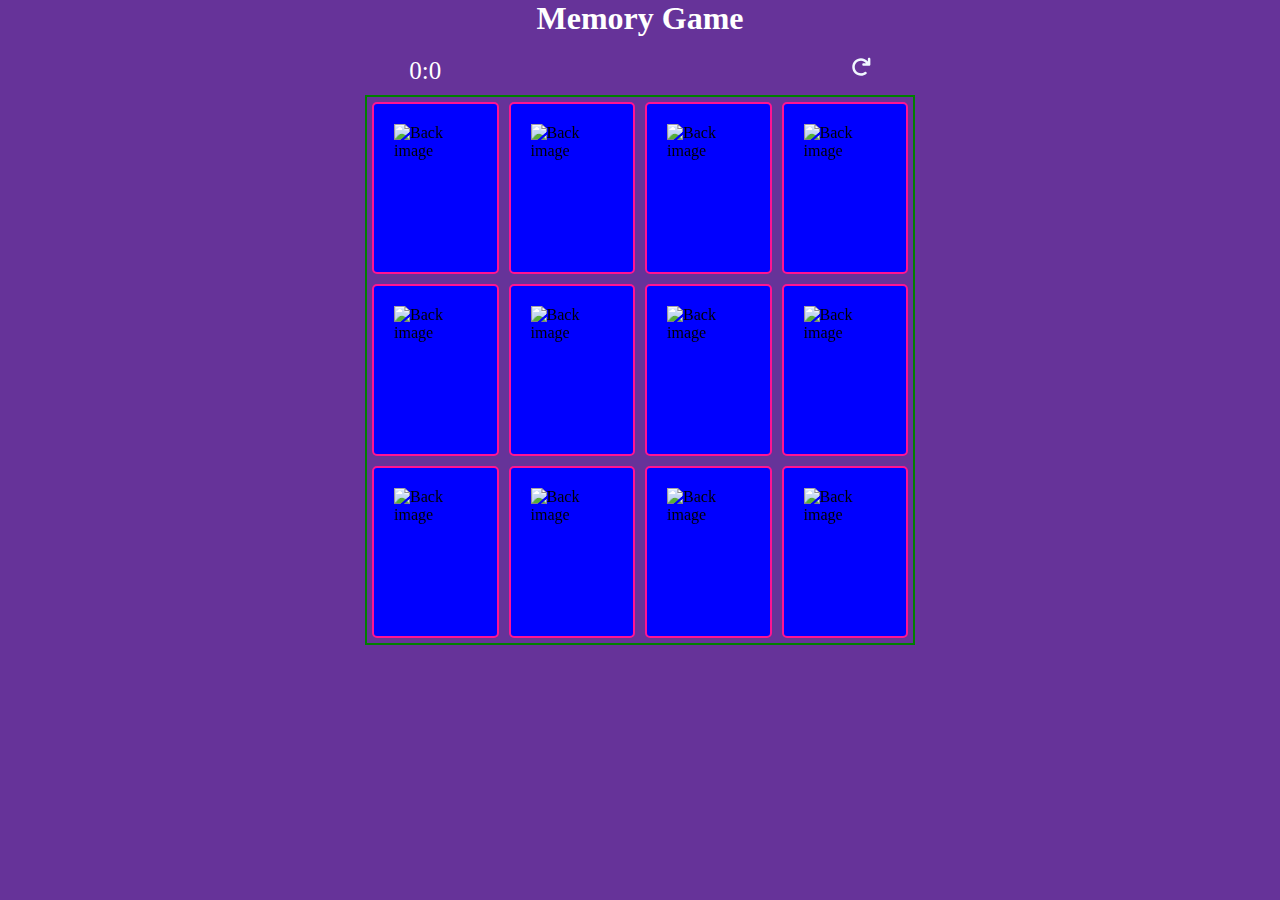
==== index2.html @ 386a25b5 "edited CSS and added refresh property" ====
<!DOCTYPE html>
<html lang="en">
<head>
    <meta charset="UTF-8">
    <meta http-equiv="X-UA-Compatible" content="IE=edge">
    <meta name="viewport" content="width=device-width, initial-scale=1.0">

    <link rel="stylesheet" href="style2.css">
    <title> Memory Game </title>
</head>
<body>

    
      <h1>Memory Game</h1> 

        <div class="topTools">            
            <!-- <span class="moves"> Move(s)</span> -->
            <span class="time">0:0</span>        
            <span class="refresh"><img src="./assets/refresh.svg" alt="refreshImage"></i></span>
        </div> 


    <section class="memory-game">    
        <div class="memory-card" data-id="1"> 
            <img class="front-face" src="https://pngpress.com/wp-content/uploads/2020/04/HTML-logo-300x300.png" alt="Front image">
            <img class="back-face" src="https://external-content.duckduckgo.com/iu/?u=https%3A%2F%2Fkronozio.blob.core.windows.net%2Fimages%2Fcard%2F9a2c89aa92f44afcb61962708c95cfa4_front.jpg&f=1&nofb=1" alt="Back image">
        </div>
        <div class="memory-card" data-id="1">
            <img class="front-face" src="https://pngpress.com/wp-content/uploads/2020/04/HTML-logo-300x300.png" alt="Front image">
            <img class="back-face" src="https://external-content.duckduckgo.com/iu/?u=https%3A%2F%2Fkronozio.blob.core.windows.net%2Fimages%2Fcard%2F9a2c89aa92f44afcb61962708c95cfa4_front.jpg&f=1&nofb=1" alt="Back image">
        </div>
        <div class="memory-card" data-id="2">
            <img class="front-face" src="https://botw-pd.s3.amazonaws.com/styles/logo-thumbnail/s3/042015/css3.png?itok=OlYIVwA0" alt="Front image">
            <img class="back-face" src="https://external-content.duckduckgo.com/iu/?u=https%3A%2F%2Fkronozio.blob.core.windows.net%2Fimages%2Fcard%2F9a2c89aa92f44afcb61962708c95cfa4_front.jpg&f=1&nofb=1" alt="Back image">
        </div>
        <div class="memory-card" data-id="2">
            <img class="front-face" src="https://botw-pd.s3.amazonaws.com/styles/logo-thumbnail/s3/042015/css3.png?itok=OlYIVwA0" alt="Front image">
            <img class="back-face" src="https://external-content.duckduckgo.com/iu/?u=https%3A%2F%2Fkronozio.blob.core.windows.net%2Fimages%2Fcard%2F9a2c89aa92f44afcb61962708c95cfa4_front.jpg&f=1&nofb=1" alt="Back image">
        </div>
        <div class="memory-card" data-id="3">
            <img class="front-face" src="https://www.ocpsoft.org/wp-content/uploads/2013/01/javascript_logo_unofficial-300x300.png" alt="Front image">
            <img class="back-face" src="https://external-content.duckduckgo.com/iu/?u=https%3A%2F%2Fkronozio.blob.core.windows.net%2Fimages%2Fcard%2F9a2c89aa92f44afcb61962708c95cfa4_front.jpg&f=1&nofb=1" alt="Back image">
        </div>
        <div class="memory-card" data-id="3">
            <img class="front-face" src="https://www.ocpsoft.org/wp-content/uploads/2013/01/javascript_logo_unofficial-300x300.png" alt="Front image">
            <img class="back-face" src="https://external-content.duckduckgo.com/iu/?u=https%3A%2F%2Fkronozio.blob.core.windows.net%2Fimages%2Fcard%2F9a2c89aa92f44afcb61962708c95cfa4_front.jpg&f=1&nofb=1" alt="Back image">
        </div>
        <div class="memory-card" data-id="4">
            <img class="front-face" src="https://www.pine64.org/wp-content/uploads/2019/04/github-logo.jpg" alt="Front image">
            <img class="back-face" src="https://external-content.duckduckgo.com/iu/?u=https%3A%2F%2Fkronozio.blob.core.windows.net%2Fimages%2Fcard%2F9a2c89aa92f44afcb61962708c95cfa4_front.jpg&f=1&nofb=1" alt="Back image">
        </div>
        <div class="memory-card" data-id="4">
            <img class="front-face" src="https://www.pine64.org/wp-content/uploads/2019/04/github-logo.jpg" alt="Front image">
            <img class="back-face" src="https://external-content.duckduckgo.com/iu/?u=https%3A%2F%2Fkronozio.blob.core.windows.net%2Fimages%2Fcard%2F9a2c89aa92f44afcb61962708c95cfa4_front.jpg&f=1&nofb=1" alt="Back image">
        </div>
        <div class="memory-card" data-id="5">
            <img class="front-face" src="https://proyectosbeta.net/wp-content/uploads/2016/10/Logo-StackOverFlow.png" alt="Front image">
            <img class="back-face" src="https://external-content.duckduckgo.com/iu/?u=https%3A%2F%2Fkronozio.blob.core.windows.net%2Fimages%2Fcard%2F9a2c89aa92f44afcb61962708c95cfa4_front.jpg&f=1&nofb=1" alt="Back image">
        </div>
        <div class="memory-card" data-id="5">
            <img class="front-face" src="https://proyectosbeta.net/wp-content/uploads/2016/10/Logo-StackOverFlow.png" alt="Front image">
            <img class="back-face" src="https://external-content.duckduckgo.com/iu/?u=https%3A%2F%2Fkronozio.blob.core.windows.net%2Fimages%2Fcard%2F9a2c89aa92f44afcb61962708c95cfa4_front.jpg&f=1&nofb=1" alt="Back image">
        </div>
        <div class="memory-card" data-id="6">
            <img class="front-face" src="https://www.deepnetsecurity.com/wp-content/uploads/2014/03/linux-logo.jpg" alt="Front image">
            <img class="back-face" src="https://external-content.duckduckgo.com/iu/?u=https%3A%2F%2Fkronozio.blob.core.windows.net%2Fimages%2Fcard%2F9a2c89aa92f44afcb61962708c95cfa4_front.jpg&f=1&nofb=1" alt="Back image">
        </div>
        <div class="memory-card" data-id="6">
            <img class="front-face" src="https://www.deepnetsecurity.com/wp-content/uploads/2014/03/linux-logo.jpg" alt="Front image">
            <img class="back-face" src="https://external-content.duckduckgo.com/iu/?u=https%3A%2F%2Fkronozio.blob.core.windows.net%2Fimages%2Fcard%2F9a2c89aa92f44afcb61962708c95cfa4_front.jpg&f=1&nofb=1" alt="Back image">
        </div>
    </section>

   <script src="app2.js"></script>
</body>
</html>
---- style2.css ----
* {
    padding:0;
    margin:0;
    box-sizing: border-box;
}

body{
    height: 100%;
    width: 100%;
    background-color: rebeccapurple;
}

h1{
color: white;
text-align: center;
}

.topTools{
    display: flex;
    justify-content: space-evenly;  
    margin: 20px 0 10px 0;

}


.topTools .time {
    font-weight: 200;
    font-size: 25px;
    color: white;
}

.topTools img {
    width: 20px;
    height: 20px;

}


.memory-game{
    border: 2px solid green;
    width: 550px;
    margin: auto;
    height:550px;
    display: flex;
    flex-wrap: wrap;
    perspective: 1000px;
}

.memory-card{
    margin: 5px;
    width: calc(25% - 10px);
    height: calc(33.333% - 10px);
    position: relative;
    transform: scale(1);
    transform-style: preserve-3d; 
    transition: transform .5s;  /* dönme efekti verir*/
}

.memory-card:active {
    transform: scale(.97);
    transition: transform .2s;
}

.memory-card.flip {
    transform: rotateY(180deg);
}

.front-face,
.back-face{
    border: 2px solid deeppink;
    position: absolute;
    height: 100%;
    width: 100%;
    padding: 20px;
    backface-visibility: hidden;
    border-radius: 5px;
    background-color: blue;
}

.front-face {
    transform: rotateY(180deg);
}

img {
    width: 100px;
}
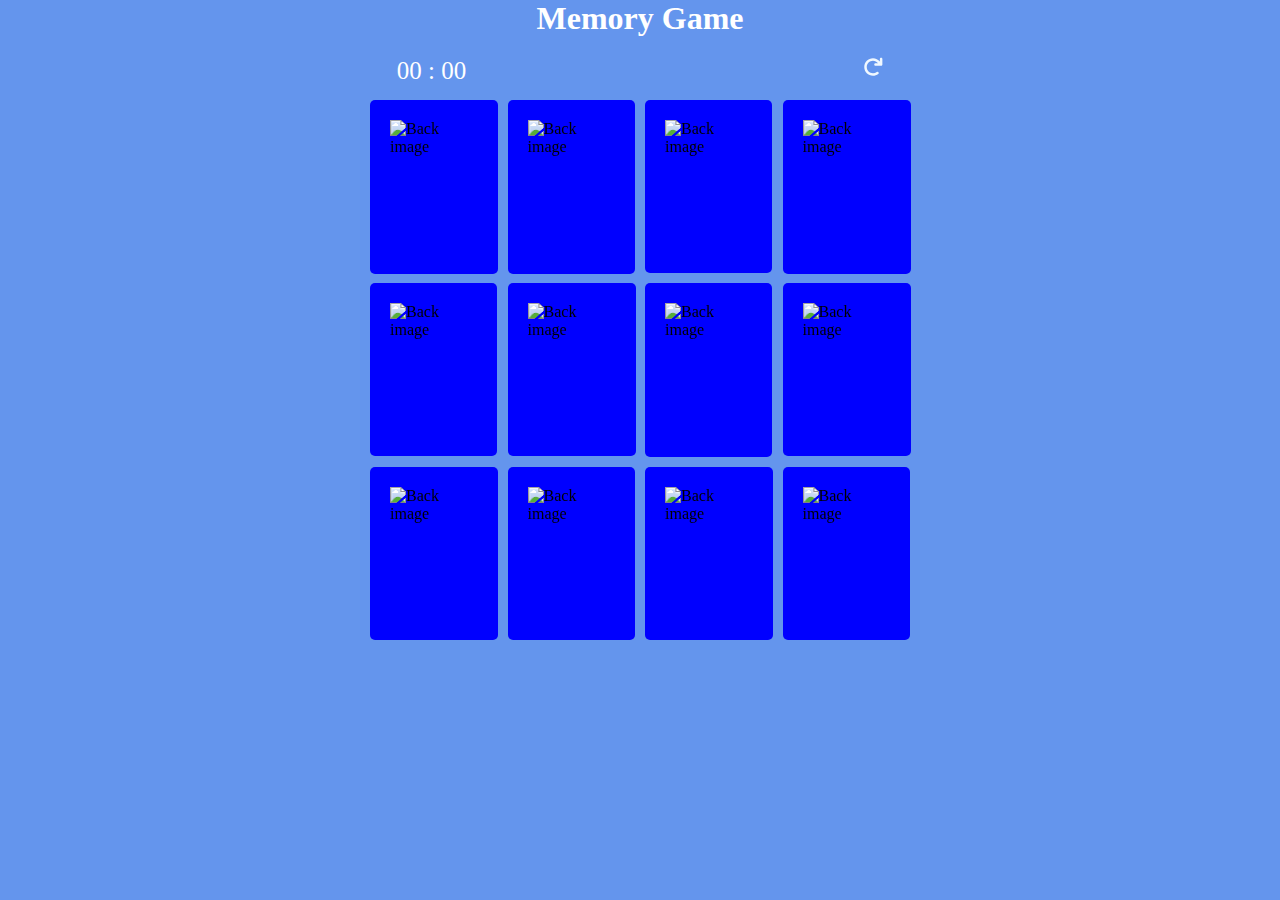
==== commit 888b3662: "edited CSS and edited startTime function" ====
--- a/index2.html
+++ b/index2.html
@@ -15,7 +15,12 @@
 
         <div class="topTools">            
             <!-- <span class="moves"> Move(s)</span> -->
-            <span class="time">0:0</span>        
+            <div class="time">
+                <span class="minute">00</span>
+                <span>:</span>
+                <span class="second">00</span>
+             </div>
+                   
             <span class="refresh"><img src="./assets/refresh.svg" alt="refreshImage"></i></span>
         </div> 
 
@@ -71,6 +76,19 @@
         </div>
     </section>
 
+
+    <!-- Oyun tamamlaninca çikacak ekran -->
+    <section id="congratsSection" class="hidden">   
+        <div id="congratsDiv">
+            <h2>Congrats</h2>
+            <p class="final"></p>
+            <br>
+            <p>
+                <a class="again">Play Again !! </a>
+            </p>
+        </div>
+    </section>
+
    <script src="app2.js"></script>
 </body>
 </html>--- a/style2.css
+++ b/style2.css
@@ -7,7 +7,8 @@
 body{
     height: 100%;
     width: 100%;
-    background-color: rebeccapurple;
+    /* background: #ffffff url('https://res.cloudinary.com/rdelk/image/upload/v1528058711/FEND%20-%20Project%202/geometry2.png') */
+    background-color: cornflowerblue;
 }
 
 h1{
@@ -22,7 +23,6 @@
 
 }
 
-
 .topTools .time {
     font-weight: 200;
     font-size: 25px;
@@ -32,12 +32,10 @@
 .topTools img {
     width: 20px;
     height: 20px;
-
 }
 
-
 .memory-game{
-    border: 2px solid green;
+    /* border: 2px solid green; */
     width: 550px;
     margin: auto;
     height:550px;
@@ -67,7 +65,7 @@
 
 .front-face,
 .back-face{
-    border: 2px solid deeppink;
+    /* border: 2px solid deeppink; */
     position: absolute;
     height: 100%;
     width: 100%;
@@ -83,4 +81,72 @@
 
 img {
     width: 100px;
+}
+
+
+/*for congrats section  */
+  
+
+.hidden{
+     display: none !important;
+ }
+
+.show {
+    display: block;
+}
+
+#congratsSection {
+position: fixed;
+display: flex;
+justify-content: center;
+align-items: center;
+background: rgba(0, 0, 0, 0.5);
+width: 100%;
+height: 100vh;
+top:0;
+left: 0;
+ }
+
+#congratsDiv {
+     width: 300px;
+     background: white;
+     color: #6186aa;
+     padding: 20px 0 40px;
+     display: flex;
+     justify-content: center;
+     align-items: center;
+     flex-direction: column;
+     border-radius: 5px;
+ }
+
+ #congratsDiv h2 {
+    font-size: 24px;
+    font-weight: normal;
+    letter-spacing: 1px;
+    margin-bottom: 20px;
+ }
+
+.final {
+  font-weight: bold;
+  letter-spacing: 2px;
+  margin: auto;
+  padding: 10px 20px;
+}
+
+.again {
+  color: #6186aa;
+  text-decoration: none;
+  margin: auto;
+  padding: 10px 20px;
+  width: 160px;
+  border: solid 1px;
+  border-radius: 5px;
+}
+
+.again:hover {
+  background: #6186aa;
+    background-image: linear-gradient(to top left, #9b59b6, #1abc9c);
+  background-size: 250%;
+  color: white;
+  cursor: pointer;
 }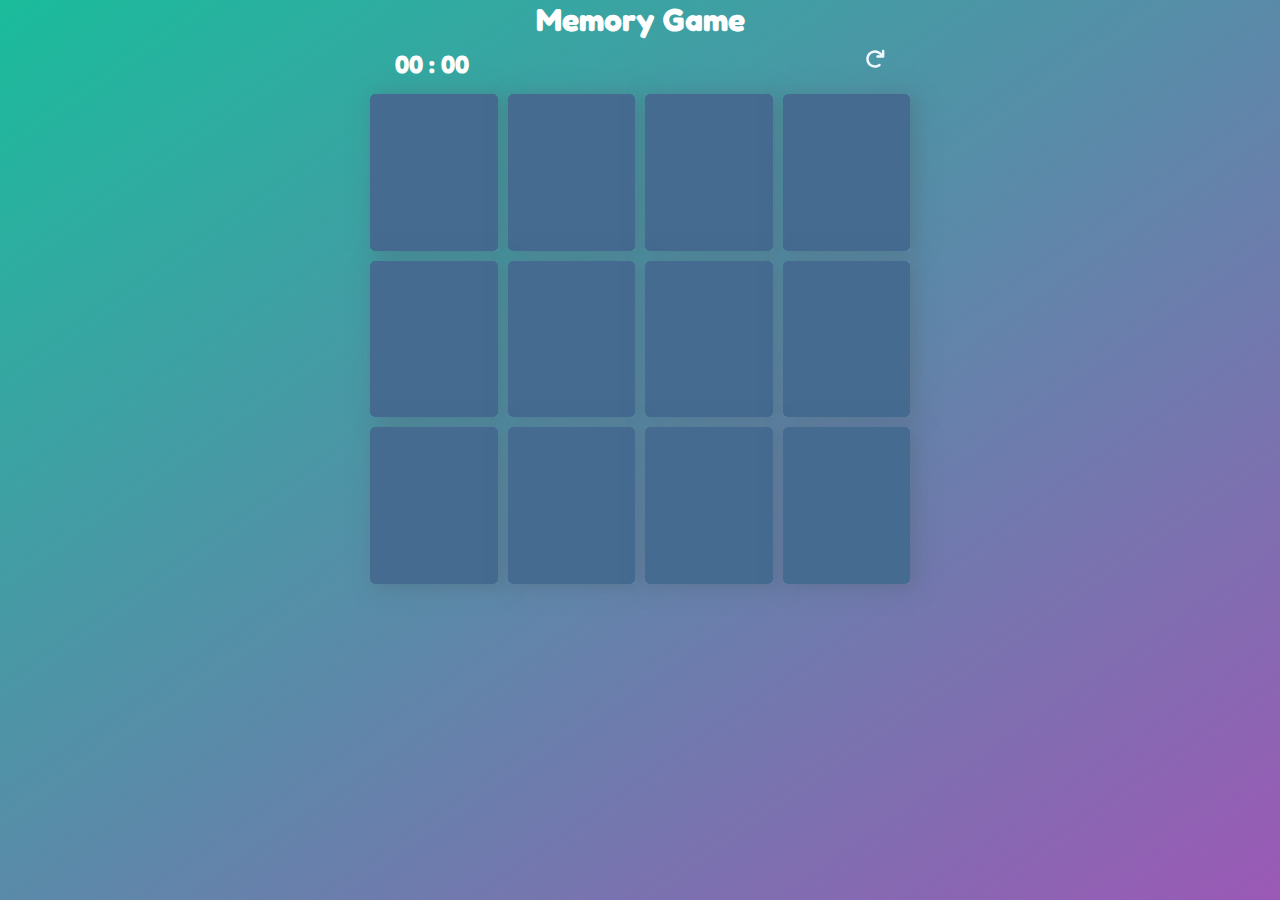
==== commit 76515ac2: "edited" ====
--- a/index2.html
+++ b/index2.html
@@ -5,14 +5,19 @@
     <meta http-equiv="X-UA-Compatible" content="IE=edge">
     <meta name="viewport" content="width=device-width, initial-scale=1.0">
 
-    <link rel="stylesheet" href="style2.css">
+    <!-- Google font -->
+        <link rel="preconnect" href="https://fonts.googleapis.com">
+        <link rel="preconnect" href="https://fonts.gstatic.com" crossorigin>
+        <link href="https://fonts.googleapis.com/css2?family=Fredoka:wght@300&display=swap" rel="stylesheet">
+
+  <!-- CSS -->
+       <link rel="stylesheet" href="style2.css">
+
     <title> Memory Game </title>
 </head>
 <body>
-
-    
+   
       <h1>Memory Game</h1> 
-
         <div class="topTools">            
             <!-- <span class="moves"> Move(s)</span> -->
             <div class="time">
@@ -24,64 +29,64 @@
             <span class="refresh"><img src="./assets/refresh.svg" alt="refreshImage"></i></span>
         </div> 
 
-
     <section class="memory-game">    
         <div class="memory-card" data-id="1"> 
-            <img class="front-face" src="https://pngpress.com/wp-content/uploads/2020/04/HTML-logo-300x300.png" alt="Front image">
-            <img class="back-face" src="https://external-content.duckduckgo.com/iu/?u=https%3A%2F%2Fkronozio.blob.core.windows.net%2Fimages%2Fcard%2F9a2c89aa92f44afcb61962708c95cfa4_front.jpg&f=1&nofb=1" alt="Back image">
+            <img class="front-face" src="./assets/elephant.png" alt="Front image">
+            <div class="back-face"></div>
         </div>
         <div class="memory-card" data-id="1">
-            <img class="front-face" src="https://pngpress.com/wp-content/uploads/2020/04/HTML-logo-300x300.png" alt="Front image">
-            <img class="back-face" src="https://external-content.duckduckgo.com/iu/?u=https%3A%2F%2Fkronozio.blob.core.windows.net%2Fimages%2Fcard%2F9a2c89aa92f44afcb61962708c95cfa4_front.jpg&f=1&nofb=1" alt="Back image">
+            <img class="front-face" src="./assets/elephant.png" alt="Front image">
+            <div class="back-face"></div>
         </div>
         <div class="memory-card" data-id="2">
-            <img class="front-face" src="https://botw-pd.s3.amazonaws.com/styles/logo-thumbnail/s3/042015/css3.png?itok=OlYIVwA0" alt="Front image">
-            <img class="back-face" src="https://external-content.duckduckgo.com/iu/?u=https%3A%2F%2Fkronozio.blob.core.windows.net%2Fimages%2Fcard%2F9a2c89aa92f44afcb61962708c95cfa4_front.jpg&f=1&nofb=1" alt="Back image">
+            <img class="front-face" src="./assets/giraffe.png" alt="Front image">
+            <div class="back-face"></div>
         </div>
         <div class="memory-card" data-id="2">
-            <img class="front-face" src="https://botw-pd.s3.amazonaws.com/styles/logo-thumbnail/s3/042015/css3.png?itok=OlYIVwA0" alt="Front image">
-            <img class="back-face" src="https://external-content.duckduckgo.com/iu/?u=https%3A%2F%2Fkronozio.blob.core.windows.net%2Fimages%2Fcard%2F9a2c89aa92f44afcb61962708c95cfa4_front.jpg&f=1&nofb=1" alt="Back image">
+            <img class="front-face" src="./assets/giraffe.png" alt="Front image">
+            <div class="back-face"></div>
         </div>
         <div class="memory-card" data-id="3">
-            <img class="front-face" src="https://www.ocpsoft.org/wp-content/uploads/2013/01/javascript_logo_unofficial-300x300.png" alt="Front image">
-            <img class="back-face" src="https://external-content.duckduckgo.com/iu/?u=https%3A%2F%2Fkronozio.blob.core.windows.net%2Fimages%2Fcard%2F9a2c89aa92f44afcb61962708c95cfa4_front.jpg&f=1&nofb=1" alt="Back image">
+            <img class="front-face" src="./assets/lion.png" alt="Front image">
+            <div class="back-face"></div>
         </div>
         <div class="memory-card" data-id="3">
-            <img class="front-face" src="https://www.ocpsoft.org/wp-content/uploads/2013/01/javascript_logo_unofficial-300x300.png" alt="Front image">
-            <img class="back-face" src="https://external-content.duckduckgo.com/iu/?u=https%3A%2F%2Fkronozio.blob.core.windows.net%2Fimages%2Fcard%2F9a2c89aa92f44afcb61962708c95cfa4_front.jpg&f=1&nofb=1" alt="Back image">
+            <img class="front-face" src="./assets/lion.png" alt="Front image">
+            <div class="back-face"></div>
         </div>
         <div class="memory-card" data-id="4">
-            <img class="front-face" src="https://www.pine64.org/wp-content/uploads/2019/04/github-logo.jpg" alt="Front image">
-            <img class="back-face" src="https://external-content.duckduckgo.com/iu/?u=https%3A%2F%2Fkronozio.blob.core.windows.net%2Fimages%2Fcard%2F9a2c89aa92f44afcb61962708c95cfa4_front.jpg&f=1&nofb=1" alt="Back image">
+            <img class="front-face" src="./assets/turtle.png" alt="Front image">
+            <div class="back-face"></div>
         </div>
         <div class="memory-card" data-id="4">
-            <img class="front-face" src="https://www.pine64.org/wp-content/uploads/2019/04/github-logo.jpg" alt="Front image">
-            <img class="back-face" src="https://external-content.duckduckgo.com/iu/?u=https%3A%2F%2Fkronozio.blob.core.windows.net%2Fimages%2Fcard%2F9a2c89aa92f44afcb61962708c95cfa4_front.jpg&f=1&nofb=1" alt="Back image">
+            <img class="front-face" src="./assets/turtle.png" alt="Front image">
+            <div class="back-face"></div>
         </div>
         <div class="memory-card" data-id="5">
-            <img class="front-face" src="https://proyectosbeta.net/wp-content/uploads/2016/10/Logo-StackOverFlow.png" alt="Front image">
-            <img class="back-face" src="https://external-content.duckduckgo.com/iu/?u=https%3A%2F%2Fkronozio.blob.core.windows.net%2Fimages%2Fcard%2F9a2c89aa92f44afcb61962708c95cfa4_front.jpg&f=1&nofb=1" alt="Back image">
+            <img class="front-face" src="./assets/whale.png" alt="Front image">
+            <div class="back-face"></div>
         </div>
         <div class="memory-card" data-id="5">
-            <img class="front-face" src="https://proyectosbeta.net/wp-content/uploads/2016/10/Logo-StackOverFlow.png" alt="Front image">
-            <img class="back-face" src="https://external-content.duckduckgo.com/iu/?u=https%3A%2F%2Fkronozio.blob.core.windows.net%2Fimages%2Fcard%2F9a2c89aa92f44afcb61962708c95cfa4_front.jpg&f=1&nofb=1" alt="Back image">
+            <img class="front-face" src="./assets/whale.png" alt="Front image">
+            <div class="back-face"></div>
         </div>
         <div class="memory-card" data-id="6">
-            <img class="front-face" src="https://www.deepnetsecurity.com/wp-content/uploads/2014/03/linux-logo.jpg" alt="Front image">
-            <img class="back-face" src="https://external-content.duckduckgo.com/iu/?u=https%3A%2F%2Fkronozio.blob.core.windows.net%2Fimages%2Fcard%2F9a2c89aa92f44afcb61962708c95cfa4_front.jpg&f=1&nofb=1" alt="Back image">
+            <img class="front-face" src="./assets/zebra.png" alt="Front image">
+            <div class="back-face"></div>
         </div>
         <div class="memory-card" data-id="6">
-            <img class="front-face" src="https://www.deepnetsecurity.com/wp-content/uploads/2014/03/linux-logo.jpg" alt="Front image">
-            <img class="back-face" src="https://external-content.duckduckgo.com/iu/?u=https%3A%2F%2Fkronozio.blob.core.windows.net%2Fimages%2Fcard%2F9a2c89aa92f44afcb61962708c95cfa4_front.jpg&f=1&nofb=1" alt="Back image">
+            <img class="front-face" src="./assets/zebra.png" alt="Front image">
+            <div class="back-face"></div>
         </div>
     </section>
-
 
     <!-- Oyun tamamlaninca çikacak ekran -->
     <section id="congratsSection" class="hidden">   
         <div id="congratsDiv">
-            <h2>Congrats</h2>
-            <p class="final"></p>
+            <img src="./assets/congrats.jpg" alt="congratsImage">
+            <p class="final">
+                <span id="totalTime"></span>
+            </p>
             <br>
             <p>
                 <a class="again">Play Again !! </a>
--- a/style2.css
+++ b/style2.css
@@ -7,8 +7,8 @@
 body{
     height: 100%;
     width: 100%;
-    /* background: #ffffff url('https://res.cloudinary.com/rdelk/image/upload/v1528058711/FEND%20-%20Project%202/geometry2.png') */
-    background-color: cornflowerblue;
+    background: linear-gradient(to top left, #9b59b6, #1abc9c) no-repeat fixed;
+    font-family: 'Fredoka', sans-serif;
 }
 
 h1{
@@ -19,12 +19,11 @@
 .topTools{
     display: flex;
     justify-content: space-evenly;  
-    margin: 20px 0 10px 0;
-
+    margin: 10px 0 10px 0;
 }
 
 .topTools .time {
-    font-weight: 200;
+    font-weight: bold;
     font-size: 25px;
     color: white;
 }
@@ -34,11 +33,11 @@
     height: 20px;
 }
 
+/*card container */ 
 .memory-game{
-    /* border: 2px solid green; */
     width: 550px;
     margin: auto;
-    height:550px;
+    height:500px;
     display: flex;
     flex-wrap: wrap;
     perspective: 1000px;
@@ -52,6 +51,11 @@
     transform: scale(1);
     transform-style: preserve-3d; 
     transition: transform .5s;  /* dönme efekti verir*/
+    box-shadow: 5px 2px 20px 0 rgba(82, 102, 117, 0.5);
+}
+
+.memory-card:hover {
+cursor: pointer;
 }
 
 .memory-card:active {
@@ -65,18 +69,21 @@
 
 .front-face,
 .back-face{
-    /* border: 2px solid deeppink; */
     position: absolute;
     height: 100%;
     width: 100%;
     padding: 20px;
     backface-visibility: hidden;
-    border-radius: 5px;
-    background-color: blue;
+    border-radius: 5px;   
+}
+
+.back-face {
+background-color: #456b91;
 }
 
 .front-face {
     transform: rotateY(180deg);
+    background-color: white;
 }
 
 img {
@@ -84,9 +91,7 @@
 }
 
 
-/*for congrats section  */
-  
-
+/*congrats section (gameWon) */
 .hidden{
      display: none !important;
  }
@@ -119,21 +124,17 @@
      border-radius: 5px;
  }
 
- #congratsDiv h2 {
-    font-size: 24px;
-    font-weight: normal;
-    letter-spacing: 1px;
-    margin-bottom: 20px;
- }
-
-.final {
+ .final {
   font-weight: bold;
+  font-size: 20px;
   letter-spacing: 2px;
   margin: auto;
   padding: 10px 20px;
 }
 
 .again {
+  font-size: 20px;
+  font-weight: bold;
   color: #6186aa;
   text-decoration: none;
   margin: auto;
@@ -149,4 +150,5 @@
   background-size: 250%;
   color: white;
   cursor: pointer;
-}+}
+
